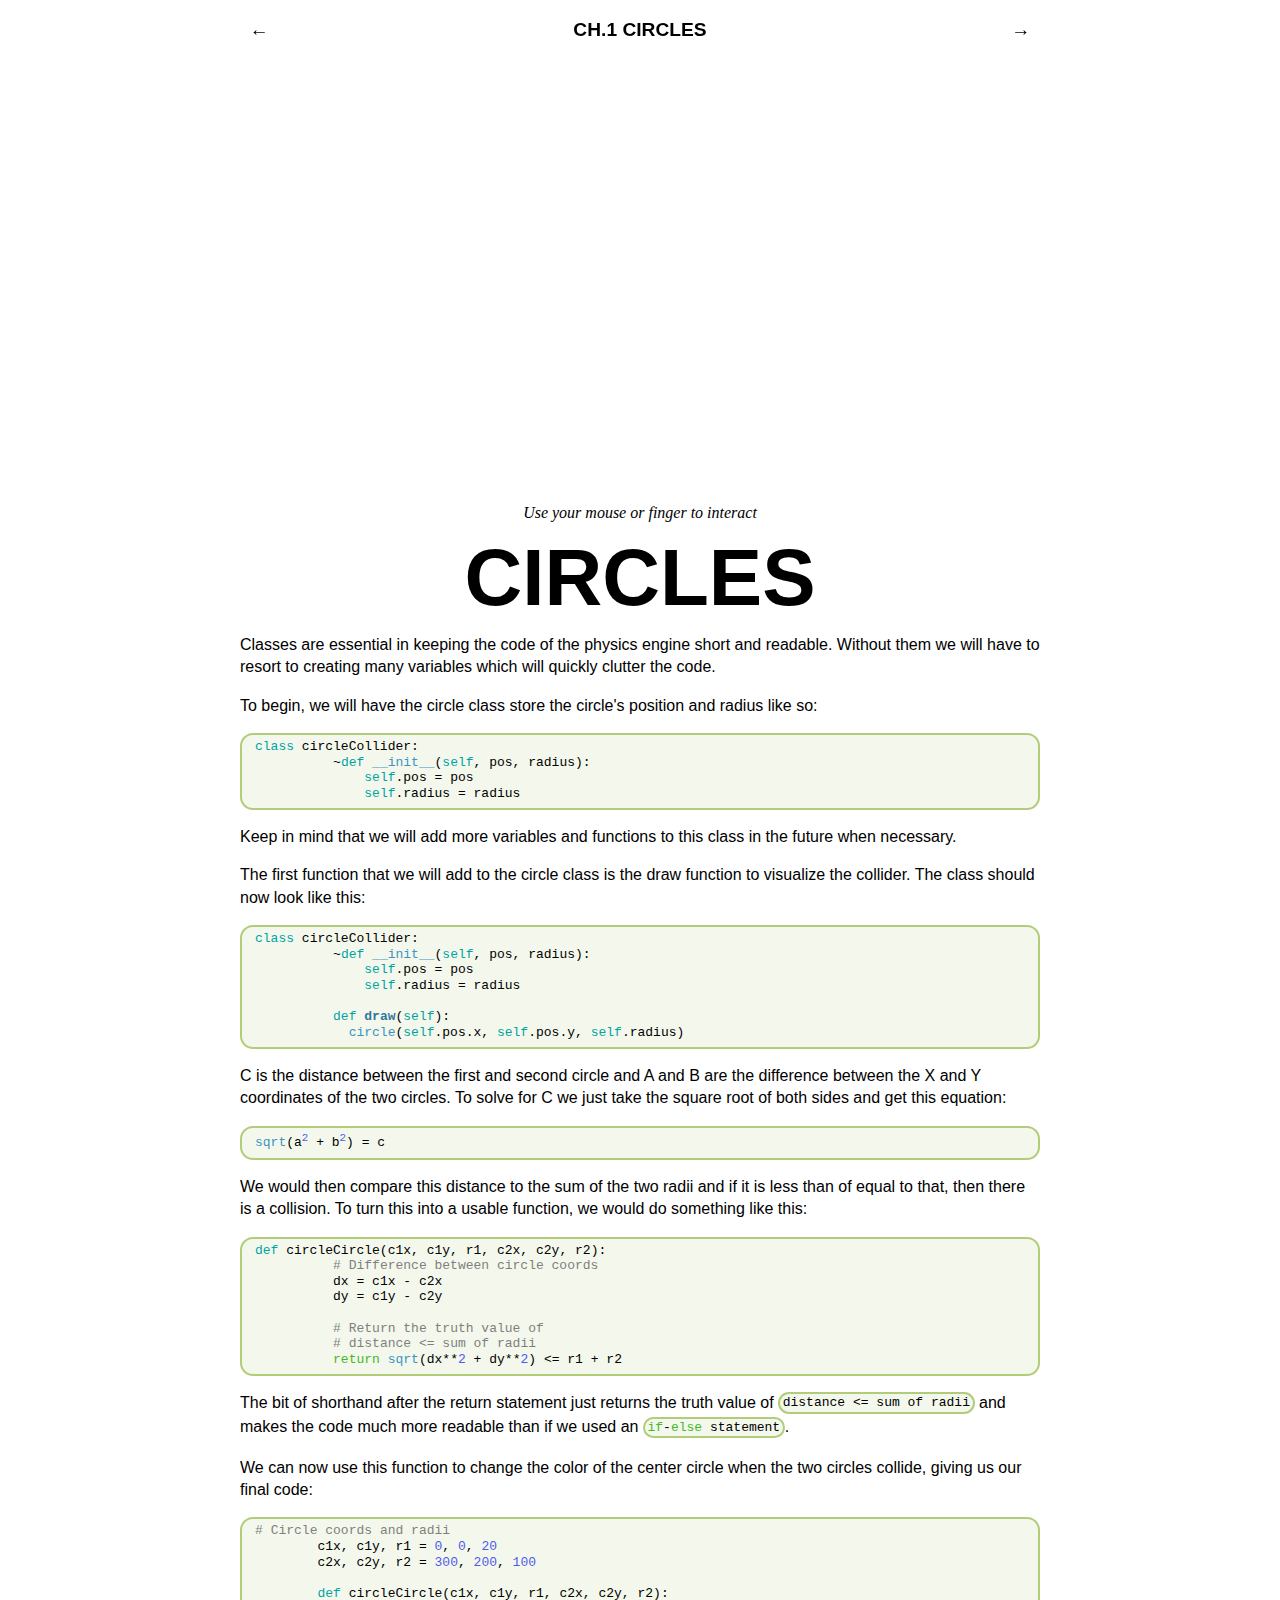
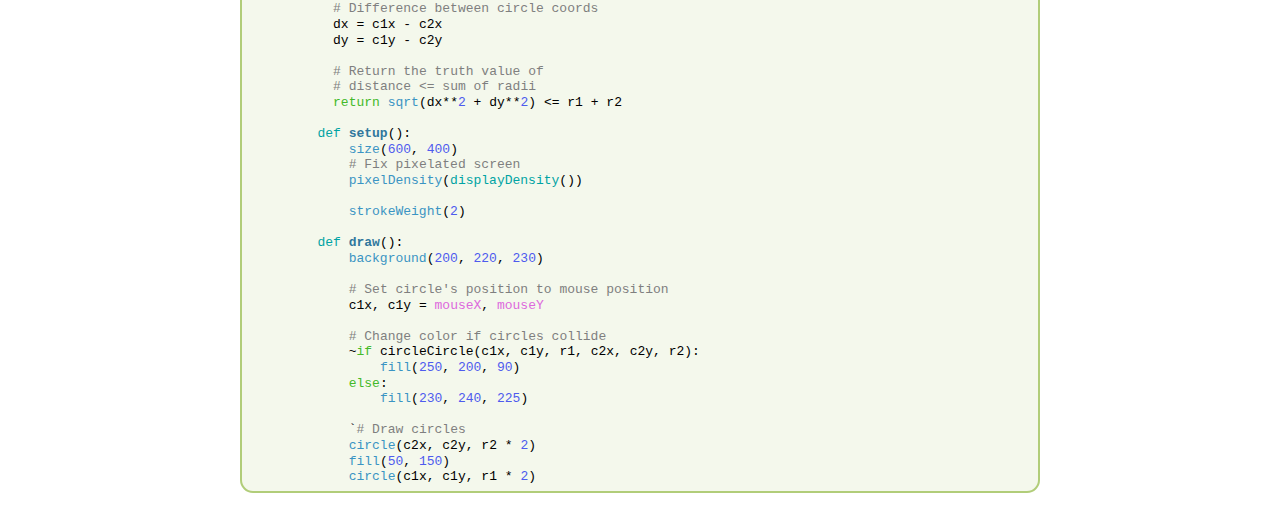
==== circle.html @ 363c9d3d "First Commit!" ====
<!DOCTYPE html>
<html>
  <head>
    <meta charset="utf-8">
    <meta
      name="viewport"
      content="width=device-width, initial-scale=1.0, zoom-factor=1.0, maximum-scale=1.0"/>
    <link href="main.css" rel="stylesheet" type="text/css" />
    <title>Physics Engine Tutorial</title>
  </head>
    <script src="p5.min.js"></script>
    <script src="resizeFunct.js"></script>
    <script src="drawFuncts.js"></script>
    <script src="circleObject.js"></script>
  <script src="circle.js"></script>
  <body onresize="windowResized()" onload="enable(0)">
    <div id = "contentContainer">
      <header>
        <span id="back"><a href="index.html">←</a></span>
        <span id="title"><a href="">CH.1 CIRCLES</a></span>
        <span id="next"><a href="circleClass.html">→</a></span>
      </header>
      <div id="sketch0" class="sketch" ontouchstart="enable(0)" onmousemove="enable(0)"></div>
      <figcaption>Use your mouse or finger to interact</figcaption>
      <h1>CIRCLES</h1>
      <p>Classes are essential in keeping the code of the physics engine short and readable. Without them we will have to resort to creating many variables which will quickly clutter the code.
      </p>
      <p>To begin, we will have the circle class store the circle's position and radius like so:</p>
      <pre><code>
        class circleCollider:
          ~def __init__(self, pos, radius):
              self.pos = pos
              self.radius = radius
      </code></pre>
      <p>Keep in mind that we will add more variables and functions to this class in the future when necessary.</p>
      <p>The first function that we will add to the circle class is the draw function to visualize the collider. The class should now look like this:</p>
      <pre><code>
        class circleCollider:
          ~def __init__(self, pos, radius):
              self.pos = pos
              self.radius = radius

          def draw(self):
            circle(self.pos.x, self.pos.y, self.radius)
      </code></pre>
      <p>C is the distance between the first and second circle and A and B are the difference
         between the X and Y coordinates of the two circles. To solve for C we just take the square root of both sides and get this equation:
      </p>
      <pre><code>
        sqrt(a^2 + b^2) = c
      </code></pre>
      <p>We would then compare this distance to the sum of the two radii and if it is less than of equal to that, then
        there is a collision. To turn this into a usable function, we would do something like this:</p>
      <pre><code>
        def circleCircle(c1x, c1y, r1, c2x, c2y, r2):
          # Difference between circle coords
          dx = c1x - c2x
          dy = c1y - c2y

          # Return the truth value of
          # distance <= sum of radii
          return sqrt(dx**2 + dy**2) <= r1 + r2
      </code></pre>
      <p>The bit of shorthand after the return statement just returns the truth value of <code>distance <= sum of radii</code> and makes the code much more readable than if we used an <code>if-else statement</code>.
      </p>
      <p>
        We can now use this function to change the color of the center circle when the two circles collide, giving us our final code:
      </p>
      <pre><code>
        # Circle coords and radii
        c1x, c1y, r1 = 0, 0, 20
        c2x, c2y, r2 = 300, 200, 100

        def circleCircle(c1x, c1y, r1, c2x, c2y, r2):
          # Difference between circle coords
          dx = c1x - c2x
          dy = c1y - c2y

          # Return the truth value of
          # distance <= sum of radii
          return sqrt(dx**2 + dy**2) <= r1 + r2

        def setup():
            size(600, 400)
            # Fix pixelated screen
            pixelDensity(displayDensity())
            
            strokeWeight(2)
            
        def draw():
            background(200, 220, 230)
            
            # Set circle's position to mouse position
            c1x, c1y = mouseX, mouseY
            
            # Change color if circles collide
            ~if circleCircle(c1x, c1y, r1, c2x, c2y, r2):
                fill(250, 200, 90)
            else:
                fill(230, 240, 225)
            
            `# Draw circles
            circle(c2x, c2y, r2 * 2)
            fill(50, 150)
            circle(c1x, c1y, r1 * 2)
      </code></pre>
    </div>
    <script src="main.js"></script>
  </body>
</html>
---- main.css ----
*, :after, :before {
    box-sizing: border-box;
}

body, html{
    width: 100%;
    padding: 0px;
    margin: 0px;
    overflow-x: hidden;
}

body{
    position: relative
}

a{
    color: inherit;
    text-decoration: none;
}

p a{
    font-weight: bold;
    text-decoration: underline!important;
}

a:hover{
    color: #FF9F1C;
}

#contentContainer{
    width: 800px;
    height: 100%;
    margin: 5em auto 2em;
    position: relative;
    box-sizing: border-box;
}

h1, h2 {
    text-align: center;
    margin: 0.2em 0em;
    line-height: 1em;
    text-transform: uppercase;
    font-family: Roboto, sans-serif !important;
}

h1{
    font-size: 5em;
}

h2 {
    font-size: 3em;
}

.sketch{
    position: relative;
    padding: 25%;
    margin-bottom: 1.5em;
    width: 100%;
}

p{
    color: black;
    font-size: 1em;
    margin: 1em 0em;
    line-height: 1.4em;
    font-family: Roboto, sans-serif !important;
}

.style1{
    color: #00A3A3;
}

.style2{
    color: #43B929;
}

.style3{
    color: #FF9F1C;
}

.style4{
    color: #3A94C3;
}

.style5{
    color: #2F779D;
    font-weight: bold;
}

.style6{
    color: #DD69DD;
}

.comment{
    color: #7F7F7F;
}

.int{
    color: #4e5bee;
}

.intUp{
    color: #4e5bee;
    vertical-align: super;
    font-size: smaller;
}

pre{
    border: 2px solid #B1CD79;
    display: block;
    background: none;
    position: relative;
    -webkit-overflow-scrolling: touch;
    tab-size: 4;
    font-size: 1em;
    line-height: 1.2em;
    color: black;
    margin-top: 0px;
    background-color: rgb(244, 248, 236);
    border-radius: 1em;
    overflow: hidden;
}
.codeHolder{
    height:auto;
    position: relative;
    width: 100%;
}
pre code{
    scrollbar-color: #B1CD79 rgb(0, 0, 0, 0);
    overflow-x: scroll;
    display: block;
    padding: 0.3em 1em 0.5em;
    white-space: pre;
    display: none;
}

pre code:not(:first-of-type){
    display: none;
}

pre code:first-of-type{
    display: block;
}
.codeHolder .buttonHolder button{
    color: black;
    word-break: break-all;
    margin: 0px;
    max-width: auto;
    margin-right: -2px;
    top:2px;
    z-index: 100;
    font-size: 0.8em;
    padding: 0.5em 0.3em;
    border: solid #B1CD79;
    border-width: 2px 2px 0px 2px;
    border-radius: 0.5em 0.5em 0em 0em;
}

button:not(:first-of-type){
    background-color: #B1CD79;
}

button:first-of-type{
    background-color: rgb(244, 248, 236);
}

button:hover{
    cursor: pointer;
}

.codeHolder .buttonHolder{
    display: flex;
    position: relative;
    left: 0.6em;
    top:2px;
    width: calc(100% - 1.5em);
}

pre code div {
    display: block;
    height: 0.5em;
}

header{
    background-color: rgba(255, 255, 255, 0.9);
    font-size: 1.2em;
    position: fixed;
    font-weight: bold;
    display: block;
    box-sizing: border-box;
    top: 0;
    height: 3.5em;
    padding: 1em 0.5em 0em;
    width: 800px;
    text-align: center;
    z-index: 100;
}

canvas {
    position: absolute;
    top: 0;
    left: 0;
}

figcaption {
    font-style: italic;
    text-align: center;
    font-size: 1em;
}

#title{
    text-align: center;
    width:80%;
    float: left;
    font-family: Roboto, sans-serif !important;
}

#back{
    float:left;
    width:10%;
    text-align: left;
}

#next{
    float:right;
    width:10%;
    text-align: right;
}

.explainContent{
    scrollbar-color: #B1CD79 rgb(0, 0, 0, 0);
    position: relative;
    width: 100%;
    height: 100%;
    padding: 0.5em 1em;
    top:0;
    left:0;
    border: 2px solid black;
    border-radius: 1em;
    position: relative;
    box-sizing: border-box;
    overflow: hidden;
}

pre code::-webkit-scrollbar, .explainContent::-webkit-scrollbar{
    width: 0.5em;
    height: 0.5em;
}

pre code::-webkit-scrollbar-thumb, .explainContent::-webkit-scrollbar-thumb{
    background-color: #B1CD79;
    border-radius: 0.5em;
}

pre code::-webkit-scrollbar-track, .explainContent::-webkit-scrollbar-track{
    background-color: rgb(0, 0, 0, 0);
}

p code{
    border-radius: 1em;
    border: 2px solid #B1CD79;
    background-color: rgb(244, 248, 236);
    width: auto;
    height: auto;
    color: black;
    position: relative;
    top:-0.1em;
    padding: 0.1em 0.2em;
    font-size: 1em;
}

.bigger{
    font-size: 1.5em;
    font-weight: bold;
}

@media only screen and (max-width: 850px) {
    #contentContainer{
        width: 100%;
        padding: 0em 1em;
        margin: 0px;
    }
    h1{
        font-size: 3em;
    }
    h2{
        font-size: 1.5em;
    }
    .bigger{
        font-size: 1em;
    }
    header{
        width: 100%;
        position: relative;
    }
}
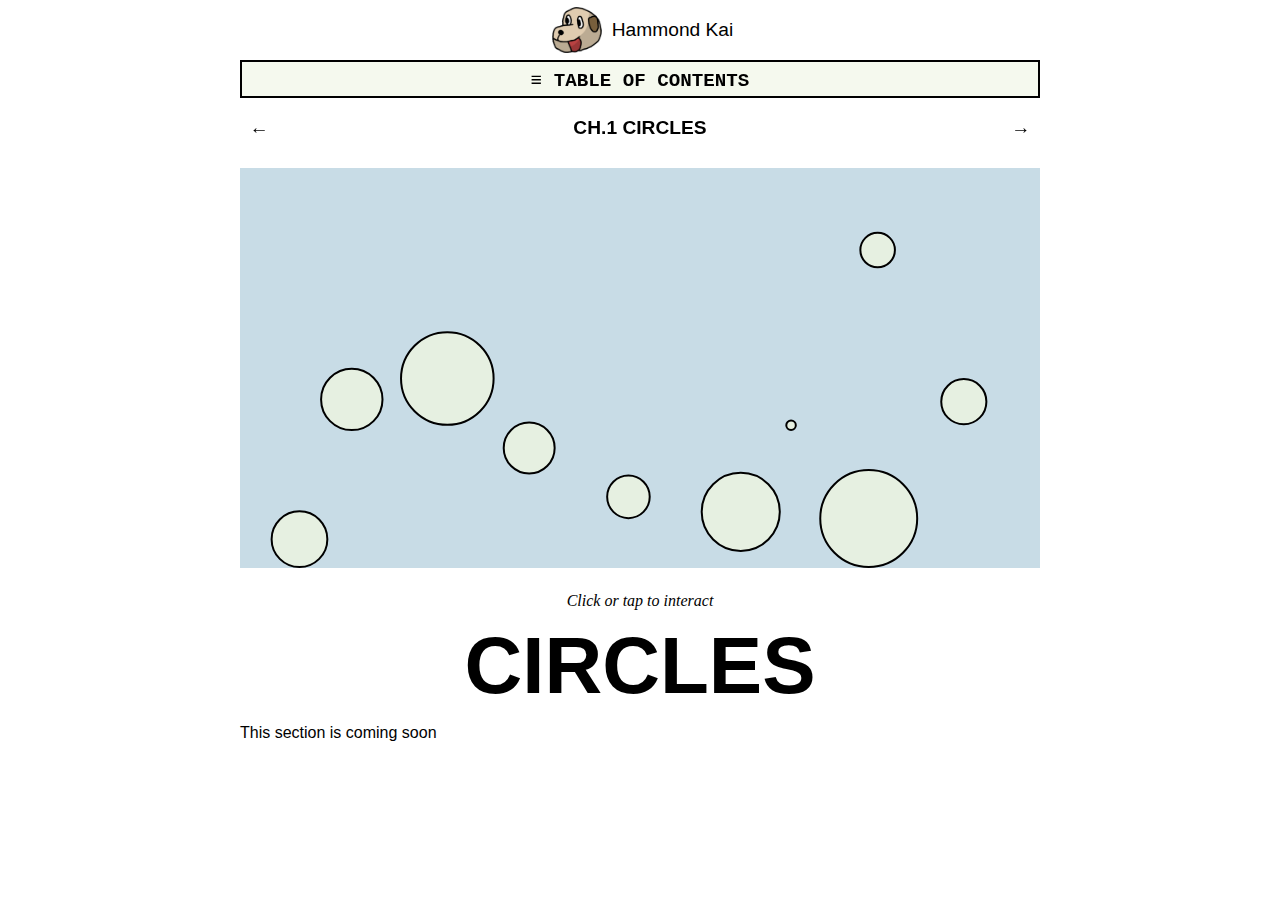
==== commit 65310f25: "Add files via upload" ====
--- a/circle.html
+++ b/circle.html
@@ -1,110 +1,59 @@
 <!DOCTYPE html>
 <html>
-  <head>
-    <meta charset="utf-8">
-    <meta
-      name="viewport"
-      content="width=device-width, initial-scale=1.0, zoom-factor=1.0, maximum-scale=1.0"/>
-    <link href="main.css" rel="stylesheet" type="text/css" />
-    <title>Physics Engine Tutorial</title>
-  </head>
+    <head>
+        <link rel="apple-touch-icon" sizes="180x180" href="favicon_package_v0.16/apple-touch-icon.png">
+        <link rel="icon" type="image/png" sizes="32x32" href="favicon_package_v0.16/favicon-32x32.png">
+        <link rel="icon" type="image/png" sizes="16x16" href="favicon_package_v0.16/favicon-16x16.png">
+        <link rel="manifest" href="favicon_package_v0.16/site.webmanifest">
+        <link rel="mask-icon" href="favicon_package_v0.16/safari-pinned-tab.svg" color="#5bbad5">
+        <link rel="shortcut icon" href="favicon_package_v0.16/favicon.ico">
+        <meta name="msapplication-TileColor" content="#da532c">
+        <meta name="msapplication-config" content="favicon_package_v0.16/browserconfig.xml">
+        <meta name="theme-color" content="#ffffff">
+        <meta charset="utf-8">
+        <meta
+        name="viewport"
+        content="width=device-width, initial-scale=1.0, zoom-factor=1.0, maximum-scale=1.0"/>
+        <link href="main.css" rel="stylesheet" type="text/css" />
+        <title>Physics Engine Tutorial</title>
+    </head>
     <script src="p5.min.js"></script>
     <script src="resizeFunct.js"></script>
     <script src="drawFuncts.js"></script>
     <script src="circleObject.js"></script>
-  <script src="circle.js"></script>
-  <body onresize="windowResized()" onload="enable(0)">
-    <div id = "contentContainer">
-      <header>
-        <span id="back"><a href="index.html">←</a></span>
-        <span id="title"><a href="">CH.1 CIRCLES</a></span>
-        <span id="next"><a href="circleClass.html">→</a></span>
-      </header>
-      <div id="sketch0" class="sketch" ontouchstart="enable(0)" onmousemove="enable(0)"></div>
-      <figcaption>Use your mouse or finger to interact</figcaption>
-      <h1>CIRCLES</h1>
-      <p>Classes are essential in keeping the code of the physics engine short and readable. Without them we will have to resort to creating many variables which will quickly clutter the code.
-      </p>
-      <p>To begin, we will have the circle class store the circle's position and radius like so:</p>
-      <pre><code>
-        class circleCollider:
-          ~def __init__(self, pos, radius):
-              self.pos = pos
-              self.radius = radius
-      </code></pre>
-      <p>Keep in mind that we will add more variables and functions to this class in the future when necessary.</p>
-      <p>The first function that we will add to the circle class is the draw function to visualize the collider. The class should now look like this:</p>
-      <pre><code>
-        class circleCollider:
-          ~def __init__(self, pos, radius):
-              self.pos = pos
-              self.radius = radius
+    <script src="circleImpulse4.js"></script>
+    <body onresize="windowResized()" onload="enable(0)">
+        <div id = "contentContainer">
+            <div id="iconHold">
+                <a href="index.html"><button>
+                <image id="icon" src="icon.png"></image>
+                <div>Hammond Kai</div>
+                </button></a>
+            </div>
+            <button id="tableButton">≡ TABLE OF CONTENTS</button>
+            <div id="tableContents">
+                <a href="intro.html"><button>Intro</button></a>
+                <a href="circle.html"><button>Circles</button></a>
+                <span>
+                    <a href="circleClass.html"><button>Class</button></a>
+                    <a href="circleDetection.html"><button>Detection</button></a>
+                    <a href="circleImpulse.html"><button>Response Pt.1</button></a>
+                    <a href="circleImpulse2.html"><button>Response Pt.2</button></a>
+                    <a href="circleImpulse3.html"><button>Response Pt.3</button></a>
+                    <a href="circleImpulse4.html"><button>Response Pt.4</button></a>
+                </span>
+            </div>
+            <header>
+                <span id="back"><a href="intro.html">←</a></span>
+                <span id="title"><a href="">CH.1 CIRCLES</a></span>
+                <span id="next"><a href="circleClass.html">→</a></span>
+            </header>
 
-          def draw(self):
-            circle(self.pos.x, self.pos.y, self.radius)
-      </code></pre>
-      <p>C is the distance between the first and second circle and A and B are the difference
-         between the X and Y coordinates of the two circles. To solve for C we just take the square root of both sides and get this equation:
-      </p>
-      <pre><code>
-        sqrt(a^2 + b^2) = c
-      </code></pre>
-      <p>We would then compare this distance to the sum of the two radii and if it is less than of equal to that, then
-        there is a collision. To turn this into a usable function, we would do something like this:</p>
-      <pre><code>
-        def circleCircle(c1x, c1y, r1, c2x, c2y, r2):
-          # Difference between circle coords
-          dx = c1x - c2x
-          dy = c1y - c2y
-
-          # Return the truth value of
-          # distance <= sum of radii
-          return sqrt(dx**2 + dy**2) <= r1 + r2
-      </code></pre>
-      <p>The bit of shorthand after the return statement just returns the truth value of <code>distance <= sum of radii</code> and makes the code much more readable than if we used an <code>if-else statement</code>.
-      </p>
-      <p>
-        We can now use this function to change the color of the center circle when the two circles collide, giving us our final code:
-      </p>
-      <pre><code>
-        # Circle coords and radii
-        c1x, c1y, r1 = 0, 0, 20
-        c2x, c2y, r2 = 300, 200, 100
-
-        def circleCircle(c1x, c1y, r1, c2x, c2y, r2):
-          # Difference between circle coords
-          dx = c1x - c2x
-          dy = c1y - c2y
-
-          # Return the truth value of
-          # distance <= sum of radii
-          return sqrt(dx**2 + dy**2) <= r1 + r2
-
-        def setup():
-            size(600, 400)
-            # Fix pixelated screen
-            pixelDensity(displayDensity())
-            
-            strokeWeight(2)
-            
-        def draw():
-            background(200, 220, 230)
-            
-            # Set circle's position to mouse position
-            c1x, c1y = mouseX, mouseY
-            
-            # Change color if circles collide
-            ~if circleCircle(c1x, c1y, r1, c2x, c2y, r2):
-                fill(250, 200, 90)
-            else:
-                fill(230, 240, 225)
-            
-            `# Draw circles
-            circle(c2x, c2y, r2 * 2)
-            fill(50, 150)
-            circle(c1x, c1y, r1 * 2)
-      </code></pre>
-    </div>
+            <div id="sketch0" class="sketch" ontouchstart="enable(0)" onmousemove="enable(0)"></div>
+    
+            <figcaption>Click or tap to interact</figcaption>
+            <h1>CIRCLES</h1>
+            <p>This section is coming soon</p>
+    </body>
     <script src="main.js"></script>
-  </body>
 </html>--- a/main.css
+++ b/main.css
@@ -30,7 +30,7 @@
 #contentContainer{
     width: 800px;
     height: 100%;
-    margin: 5em auto 2em;
+    margin: 4em auto 2em;
     position: relative;
     box-sizing: border-box;
 }
@@ -188,12 +188,12 @@
     font-weight: bold;
     display: block;
     box-sizing: border-box;
-    top: 0;
+    top: 0em;
     height: 3.5em;
     padding: 1em 0.5em 0em;
     width: 800px;
     text-align: center;
-    z-index: 100;
+    z-index: 149;
 }
 
 canvas {
@@ -210,20 +210,20 @@
 
 #title{
     text-align: center;
-    width:80%;
+    width:70%;
     float: left;
     font-family: Roboto, sans-serif !important;
 }
 
 #back{
     float:left;
-    width:10%;
+    width:15%;
     text-align: left;
 }
 
 #next{
     float:right;
-    width:10%;
+    width:15%;
     text-align: right;
 }
 
@@ -274,11 +274,181 @@
     font-weight: bold;
 }
 
+#tableButton{
+    color:black;
+    border: 2px solid black;
+    font-size: 1.5em;
+    font-weight: bold;
+    float: left;
+    width: calc((100% - 800px) / 2);
+    padding-top: 0em;
+    padding-left: 0.5em;
+    height: 2.8em;
+    text-align: left;
+    top:2.8em;
+    left:0;
+    background-color:rgb(244, 248, 236);
+    position: fixed;
+    font-family: 'Courier New', Courier, monospace;
+}
+#tableContents{
+    font-size: 0px;
+    position: fixed;
+    left: 0;
+    display: none;
+    float:left;
+    z-index: 100;
+    top:134.5px;
+    width: calc((100% - 800px) / 2);
+    overflow-y: overlay;
+    max-height: calc(100% - 150px);
+}
+#tableContents button{
+    color:black;
+    border: 2px solid black;
+    font-size: 20px;
+    background-color: rgb(47, 119, 157);
+    width: 100%;
+    height: 2em;
+    margin-top: -2px;
+}
+#tableContents span button{
+    width: 90%;
+    float: right;
+}
+#contentSub{
+    font-size: 1em;
+}
+button:hover{
+    color: #FF9F1C!important;
+}
+.tableInside{
+    position: static;
+    width: 100%;
+}
+#icon{
+    height: 60px;
+    padding: 0.1em 10px 0.1em 5px;
+    float: left;
+}
+#iconHold{
+    background-color: white;
+    font-size: 2em;
+    width: calc((100% - 800px) / 2);
+    height: 2.1em;
+    position: fixed;
+    top: 0;
+    left: 0;
+    display: flex;
+    align-items: center;
+    justify-content: center;
+    z-index: 200;
+}
+#tableContents span a:nth-of-type(even) button{
+    background-color:rgb(230, 241, 251);
+}
+#tableContents span a:nth-of-type(odd) button{
+    background-color:rgb(122, 167, 215);
+}
+#tableContents > a:nth-of-type(even) button{
+    background-color:rgb(244, 248, 236);
+}
+#tableContents > a:nth-of-type(odd) button{
+    background-color:rgb(177, 198, 171);
+}
+#iconHold div{
+    float: left;
+}
+#iconHold a{
+    height: 100%;
+    width: 8em;
+}
+#iconHold button{
+    padding: 0px;
+    width: 100%;
+    justify-content: center;
+    background-color: white;
+    height: 100%;
+    border: none;
+    display: flex;
+    align-items: center;
+    font-size: 0.8em;
+    color: black !important;
+}
+#iconHold button:hover{
+    cursor:pointer;
+}
+#tableContents::-webkit-scrollbar{
+    width: 16px;
+}
+
+#tableContents::-webkit-scrollbar-thumb{
+    border-radius: 40px;
+    box-shadow: inset 0 0 10px 10px rgba(100, 100, 100, 0.75);
+    border: solid 5px transparent;
+}
+#tableContents::-webkit-scrollbar-track{
+    border-radius: 0px 0px 10px 0px;
+}
+@media only screen and (max-width: 1500px) {
+    #tableButton{
+        left:auto;
+        background-color:rgb(244, 248, 236, 0.9);
+        font-size: 1.2em;
+        position: fixed;
+        font-weight: bold;
+        display: block;
+        box-sizing: border-box;
+        top: 3.12em;
+        height: 2em;
+        padding: 0.25em 0em 0em;
+        width: 800px;
+        text-align: center;
+        z-index: 150;
+    }
+    #iconHold{
+        left:auto;
+        font-size: 1.5em;
+        width: 800px;
+        height: 2.5em;
+        display: flex;
+        position: fixed;
+        justify-content: center;
+        align-items: center;
+    }
+    #iconHold a{
+        width: 8.7em;
+    }
+    #icon{
+        height: 50px;
+    }
+    #tableContents{
+        width: 800px;
+        left: auto;
+        top: 98.5px;
+        z-index: 150;
+        position: fixed;
+    }
+    #tableContents button{
+        background-color: rgb(47, 119, 157);
+    }
+    header{
+        top: 5.12em;
+    }
+    #contentContainer{
+        margin: 10.5em auto 2em;
+    }
+}
+
 @media only screen and (max-width: 850px) {
     #contentContainer{
         width: 100%;
-        padding: 0em 1em;
+        padding: 6.25em 1em;
         margin: 0px;
+    }
+    #tableContents{
+        left: 0;
+        width: 100%;
     }
     h1{
         font-size: 3em;
@@ -291,6 +461,16 @@
     }
     header{
         width: 100%;
-        position: relative;
+        position: static;
+    }
+    #tableButton{
+        width: 100%;
+        left: 0em;
+        position: fixed;
+    }
+    #iconHold{
+        width: 100%;
+        left: 0em;
+        position: fixed;
     }
 }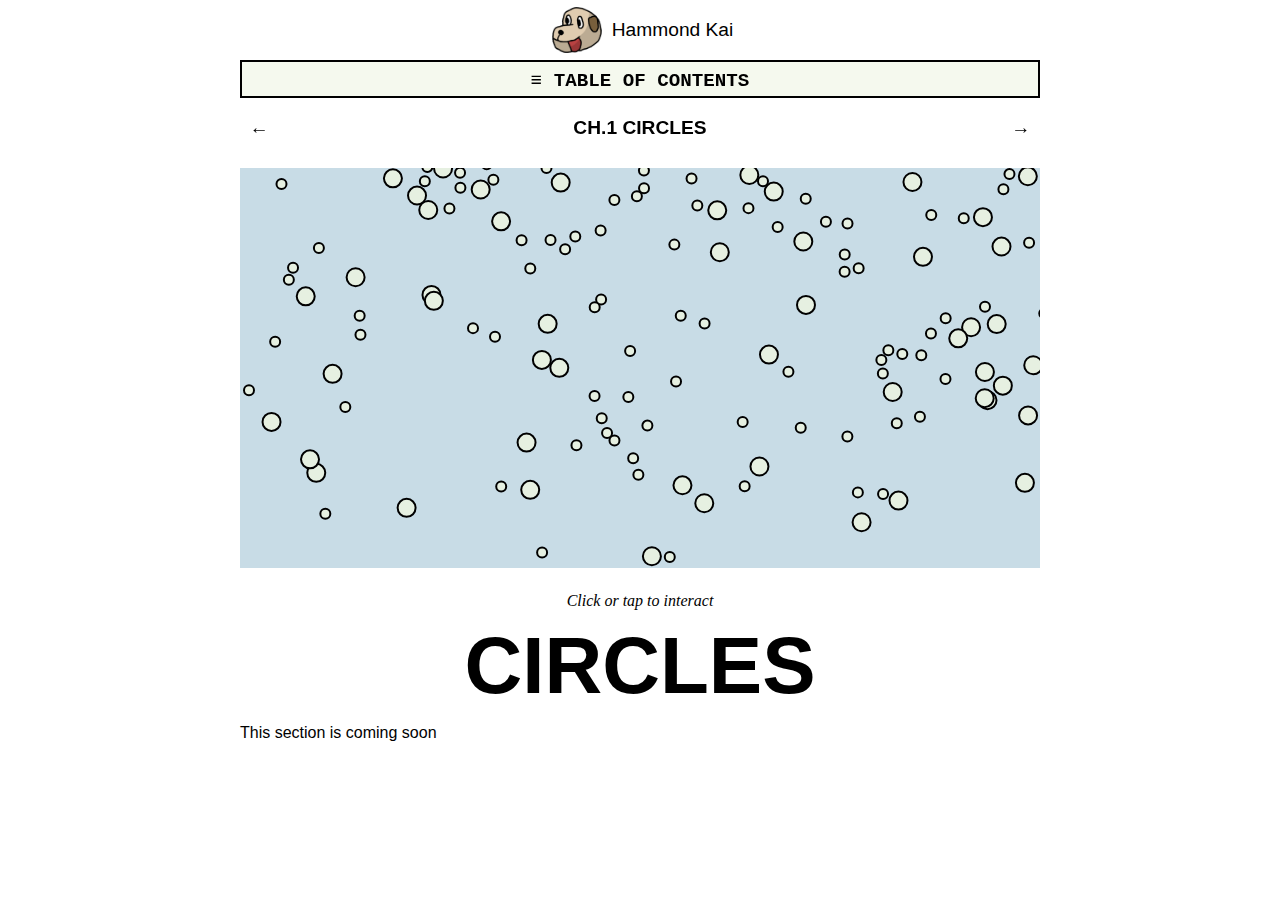
==== commit b9e50ae6: "Add files via upload" ====
--- a/circle.html
+++ b/circle.html
@@ -21,7 +21,7 @@
     <script src="resizeFunct.js"></script>
     <script src="drawFuncts.js"></script>
     <script src="circleObject.js"></script>
-    <script src="circleImpulse4.js"></script>
+    <script src="circle.js"></script>
     <body onresize="windowResized()" onload="enable(0)">
         <div id = "contentContainer">
             <div id="iconHold">
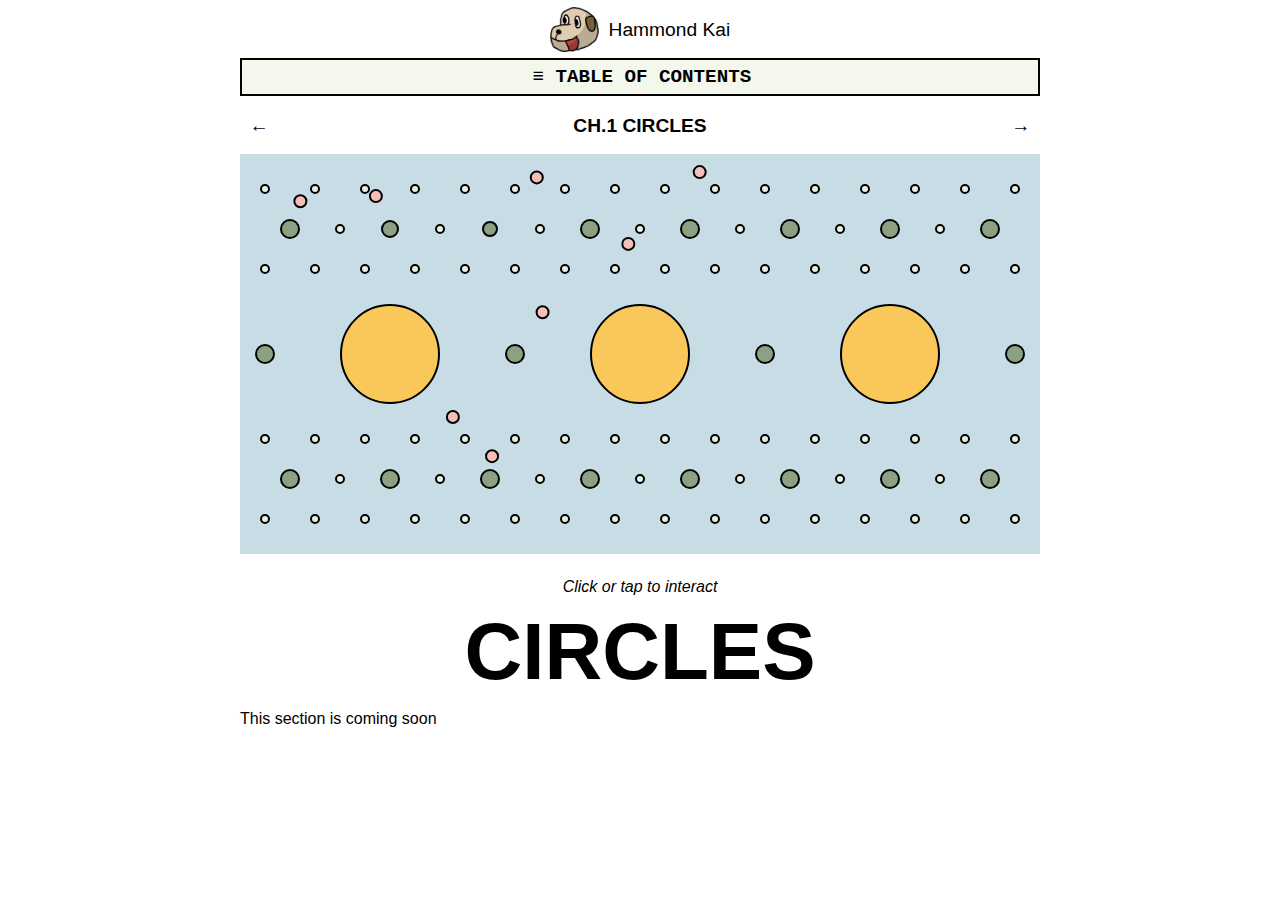
==== commit 90398801: "Add files via upload" ====
--- a/circle.html
+++ b/circle.html
@@ -15,6 +15,7 @@
         name="viewport"
         content="width=device-width, initial-scale=1.0, zoom-factor=1.0, maximum-scale=1.0"/>
         <link href="main.css" rel="stylesheet" type="text/css" />
+        <link href="codeStyle.css" rel="stylesheet" type="text/css" />
         <title>Physics Engine Tutorial</title>
     </head>
     <script src="p5.min.js"></script>
@@ -23,31 +24,34 @@
     <script src="circleObject.js"></script>
     <script src="circle.js"></script>
     <body onresize="windowResized()" onload="enable(0)">
-        <div id = "contentContainer">
-            <div id="iconHold">
-                <a href="index.html"><button>
-                <image id="icon" src="icon.png"></image>
-                <div>Hammond Kai</div>
-                </button></a>
-            </div>
-            <button id="tableButton">≡ TABLE OF CONTENTS</button>
-            <div id="tableContents">
-                <a href="intro.html"><button>Intro</button></a>
-                <a href="circle.html"><button>Circles</button></a>
-                <span>
-                    <a href="circleClass.html"><button>Class</button></a>
-                    <a href="circleDetection.html"><button>Detection</button></a>
-                    <a href="circleImpulse.html"><button>Response Pt.1</button></a>
-                    <a href="circleImpulse2.html"><button>Response Pt.2</button></a>
-                    <a href="circleImpulse3.html"><button>Response Pt.3</button></a>
-                    <a href="circleImpulse4.html"><button>Response Pt.4</button></a>
-                </span>
-            </div>
-            <header>
-                <span id="back"><a href="intro.html">←</a></span>
-                <span id="title"><a href="">CH.1 CIRCLES</a></span>
-                <span id="next"><a href="circleClass.html">→</a></span>
-            </header>
+        <header>
+                <div id="iconHold">
+                        <a href="index.html">
+                                <image id="icon" src="icon.png"></image>
+                                <div>Hammond Kai</div>
+                        </a>
+                </div>
+                <button id="tableButton">≡ TABLE OF CONTENTS</button>
+                <div id="tableContents">
+                        <span class="parents">
+                                <a href="intro.html">Intro</a>
+                                <a href="circle.html">Circles</a>
+                        </span>
+                        <span class="children">
+                                <a href="circleClass.html">Class</a>
+                                <a href="circleDetection.html">Detection</a>
+                                <a href="circleImpulse.html">Response Pt.1</a>
+                                <a href="circleImpulse2.html">Response Pt.2</a>
+                                <a href="circleImpulse3.html">Response Pt.3</a>
+                                <a href="circleImpulse4.html">Response Pt.4</a>
+                        </span>
+                </div>
+        </header>
+        <div id="navigation">
+                <a id="back" href="intro.html"><div>←</div></a></span>
+                <a id="title" href="circle.html"><div>CH.1 CIRCLES</div></a>
+                <a id="next" href="circleClass.html"><div>→</div></a>
+        </div>
 
             <div id="sketch0" class="sketch" ontouchstart="enable(0)" onmousemove="enable(0)"></div>
     
--- a/main.css
+++ b/main.css
@@ -1,476 +1,362 @@
 *, :after, :before {
-    box-sizing: border-box;
-}
-
-body, html{
-    width: 100%;
-    padding: 0px;
-    margin: 0px;
-    overflow-x: hidden;
+        box-sizing: border-box;
+}
+
+html{
+        width: 100%;
+        height: 100%;
+        padding: 0px;
+        margin: 0px;
 }
 
 body{
-    position: relative
+        width: 800px;
+        padding: 0px;
+        margin: auto;
+        padding-bottom: 1em;
+        position: relative;
+        font-family: Roboto, sans-serif;
+}
+
+header{
+        position: fixed;
+        left: 0;
+        width: calc(50% - 400px);
+        top: 0;
+        z-index: 1;
+}
+
+header > *{
+        width: 100%;
+        font-size: 1.2em;
+}
+
+#iconHold{
+        background-color: white;
+        height: 3em;
+        display: flex;
+        justify-content: center;
+}
+
+#iconHold a{
+        height: 3.1em;
+        color: black !important;
+
+        display: flex;
+        align-items: center;
+        justify-content: center;
+}
+
+#iconHold a #icon{
+        height: 45px;
+        padding-right: 10px;
+        float: left;
+}
+
+#tableButton{
+        border: 2px solid black;
+
+        color:black;
+        font-weight: bold;
+        
+        height: 2em;
+        padding-left: 0.5em;
+
+        background-color:rgb(244, 248, 236);
+        font-family: 'Courier New', Courier, monospace;
+}
+
+#tableContents{
+        display: none;
+        overflow-y: overlay;
+        max-height: calc(100vh - 150px);
+        min-height: 2em;
+}
+
+#tableContents a{
+        font-size: 1em;
+        color:black;
+        float: right;
+        border: 2px solid black;
+        width: 100%;
+        background-color: rgb(47, 119, 157);
+        height: 2em;
+        margin-top: -2px;
+        display: flex;
+        align-items: center;
+        justify-content: center;
+}
+
+#tableContents .children a{
+        width: 90%;
+}
+
+#tableContents .children a:nth-of-type(even){
+        background-color:rgb(230, 241, 251);
+}
+
+#tableContents .children a:nth-of-type(odd){
+        background-color:rgb(122, 167, 215);
+}
+
+#tableContents .parents a:nth-of-type(even){
+        background-color:rgb(244, 248, 236);
+}
+
+#tableContents .parents a:nth-of-type(odd){
+        background-color:rgb(177, 198, 171);
+}
+
+#navigation{
+        top: 4em;
+        height: 3em;
+        font-size: 1.2em;
+        padding: 1em 0.5em 0em;
+        font-weight: bold;
+        width:100%;
+}
+
+#title{
+        float: left;
+        width: 70%;
+        text-align: center;
+}
+
+#back{
+        float:left;
+        width: 15%;
+        text-align: left;
+        font-family: 'Lora', serif !important;
+}
+
+#next{
+        float:right;
+        width: 15%;
+        text-align: right;
+        font-family: 'Lora', serif !important;
+}
+
+pre{
+        border: 2px solid #B1CD79;
+        -webkit-overflow-scrolling: touch;
+        font-size: 1em;
+        line-height: 1.2em;
+        color: black;
+        margin-top: 0px;
+        border-radius: 1em;
+        overflow: hidden;
+}
+
+code{
+        background-color: rgb(244, 248, 236);      
+}
+
+pre code{
+        scrollbar-color: #B1CD79 rgb(0, 0, 0, 0);
+        overflow-x: scroll;
+        display: block;
+        padding: 0.3em 1em 0.5em;
+        white-space: pre;        
+}
+
+pre code:not(:first-of-type){
+        display: none;
+}
+
+pre code:first-of-type{
+        display: block;
+}
+
+.codeHolder .buttonHolder button{
+        color: black;
+        word-break: break-all;
+        margin: 0px;
+        margin-right: -2px;
+        font-size: 0.8em;
+        padding: 0.5em 0.3em;
+        border: 2px #B1CD79;
+        border-style: solid solid none solid;
+        border-radius: 0.5em 0.5em 0em 0em;
+}
+
+.codeHolder .buttonHolder{
+        position: relative;
+        display: flex;
+        margin-bottom: -2px;
+        left: 0.7em;
+        width: calc(100% - 1.4em);
+}
+        
+button:not(:first-of-type){
+        background-color: #B1CD79;
+}
+        
+button:first-of-type{
+        background-color: rgb(244, 248, 236);
+}
+
+.explainContent{
+        position: relative;
+        width: 100%;
+        height: 100%;
+        padding: 0.5em 1em;
+        top:0;
+        left:0;
+        border: 2px solid black;
+        border-radius: 1em;
+        position: relative;
+        box-sizing: border-box;
+        overflow: hidden;
+}
+
+pre code::-webkit-scrollbar, .explainContent::-webkit-scrollbar{
+        height: 0.5em;
+}
+
+pre code::-webkit-scrollbar-thumb, .explainContent::-webkit-scrollbar-thumb{
+        background-color: #B1CD79;
+        border-radius: 0.5em;
+}
+
+pre code::-webkit-scrollbar-track, .explainContent::-webkit-scrollbar-track{
+        background-color: rgb(0, 0, 0, 0);
+}
+
+p code{
+        border-radius: 1em;
+        border: 2px solid #B1CD79;
+        color: black;
+        padding: 0.1em 0.2em;
+}
+
+.bigger{
+        font-size: 1.5em;
+        font-weight: bold;
+}
+
+#contentSub{
+        font-size: 1em;
+}
+
+button:hover{
+        color: #FF9F1C!important;
+}
+
+.tableInside{
+        position: static;
+        width: 100%;
+}
+
+#iconHold div{
+        float: left;
+}
+
+#tableContents::-webkit-scrollbar{
+        width: 16px;
+}
+
+#tableContents::-webkit-scrollbar-thumb{
+        border-radius: 40px;
+        box-shadow: inset 0 0 10px 10px rgba(100, 100, 100, 0.75);
+        border: solid 5px transparent;
+}
+#tableContents::-webkit-scrollbar-track{
+        border-radius: 0px 0px 10px 0px;
 }
 
 a{
-    color: inherit;
-    text-decoration: none;
+        color: inherit;
+        text-decoration: none;
 }
 
 p a{
-    font-weight: bold;
-    text-decoration: underline!important;
+        font-weight: bold;
+        text-decoration: underline!important;
 }
 
 a:hover{
-    color: #FF9F1C;
-}
-
-#contentContainer{
-    width: 800px;
-    height: 100%;
-    margin: 4em auto 2em;
-    position: relative;
-    box-sizing: border-box;
+        color: #FF9F1C;
 }
 
 h1, h2 {
-    text-align: center;
-    margin: 0.2em 0em;
-    line-height: 1em;
-    text-transform: uppercase;
-    font-family: Roboto, sans-serif !important;
+        text-align: center;
+        margin: 0.2em 0em;
+        line-height: 1em;
+        text-transform: uppercase;
+        font-family: Roboto, sans-serif !important;
 }
 
 h1{
-    font-size: 5em;
+        font-size: 5em;
 }
 
 h2 {
-    font-size: 3em;
+        font-size: 3em;
 }
 
 .sketch{
-    position: relative;
-    padding: 25%;
-    margin-bottom: 1.5em;
-    width: 100%;
+        position: relative;
+        padding: 25%;
+        margin-bottom: 1.5em;
+        width: 100%;
 }
 
 p{
-    color: black;
-    font-size: 1em;
-    margin: 1em 0em;
-    line-height: 1.4em;
-    font-family: Roboto, sans-serif !important;
-}
-
-.style1{
-    color: #00A3A3;
-}
-
-.style2{
-    color: #43B929;
-}
-
-.style3{
-    color: #FF9F1C;
-}
-
-.style4{
-    color: #3A94C3;
-}
-
-.style5{
-    color: #2F779D;
-    font-weight: bold;
-}
-
-.style6{
-    color: #DD69DD;
-}
-
-.comment{
-    color: #7F7F7F;
-}
-
-.int{
-    color: #4e5bee;
-}
-
-.intUp{
-    color: #4e5bee;
-    vertical-align: super;
-    font-size: smaller;
-}
-
-pre{
-    border: 2px solid #B1CD79;
-    display: block;
-    background: none;
-    position: relative;
-    -webkit-overflow-scrolling: touch;
-    tab-size: 4;
-    font-size: 1em;
-    line-height: 1.2em;
-    color: black;
-    margin-top: 0px;
-    background-color: rgb(244, 248, 236);
-    border-radius: 1em;
-    overflow: hidden;
-}
-.codeHolder{
-    height:auto;
-    position: relative;
-    width: 100%;
-}
-pre code{
-    scrollbar-color: #B1CD79 rgb(0, 0, 0, 0);
-    overflow-x: scroll;
-    display: block;
-    padding: 0.3em 1em 0.5em;
-    white-space: pre;
-    display: none;
-}
-
-pre code:not(:first-of-type){
-    display: none;
-}
-
-pre code:first-of-type{
-    display: block;
-}
-.codeHolder .buttonHolder button{
-    color: black;
-    word-break: break-all;
-    margin: 0px;
-    max-width: auto;
-    margin-right: -2px;
-    top:2px;
-    z-index: 100;
-    font-size: 0.8em;
-    padding: 0.5em 0.3em;
-    border: solid #B1CD79;
-    border-width: 2px 2px 0px 2px;
-    border-radius: 0.5em 0.5em 0em 0em;
-}
-
-button:not(:first-of-type){
-    background-color: #B1CD79;
-}
-
-button:first-of-type{
-    background-color: rgb(244, 248, 236);
+        color: black;
+        margin: 1em 0em;
+        line-height: 1.4em;
 }
 
 button:hover{
-    cursor: pointer;
-}
-
-.codeHolder .buttonHolder{
-    display: flex;
-    position: relative;
-    left: 0.6em;
-    top:2px;
-    width: calc(100% - 1.5em);
+        cursor: pointer;
 }
 
 pre code div {
-    display: block;
-    height: 0.5em;
-}
-
-header{
-    background-color: rgba(255, 255, 255, 0.9);
-    font-size: 1.2em;
-    position: fixed;
-    font-weight: bold;
-    display: block;
-    box-sizing: border-box;
-    top: 0em;
-    height: 3.5em;
-    padding: 1em 0.5em 0em;
-    width: 800px;
-    text-align: center;
-    z-index: 149;
+        display: block;
+        height: 0.5em;
 }
 
 canvas {
-    position: absolute;
-    top: 0;
-    left: 0;
+        position: absolute;
+        top: 0;
+        left: 0;
 }
 
 figcaption {
-    font-style: italic;
-    text-align: center;
-    font-size: 1em;
-}
-
-#title{
-    text-align: center;
-    width:70%;
-    float: left;
-    font-family: Roboto, sans-serif !important;
-}
-
-#back{
-    float:left;
-    width:15%;
-    text-align: left;
-}
-
-#next{
-    float:right;
-    width:15%;
-    text-align: right;
-}
-
-.explainContent{
-    scrollbar-color: #B1CD79 rgb(0, 0, 0, 0);
-    position: relative;
-    width: 100%;
-    height: 100%;
-    padding: 0.5em 1em;
-    top:0;
-    left:0;
-    border: 2px solid black;
-    border-radius: 1em;
-    position: relative;
-    box-sizing: border-box;
-    overflow: hidden;
-}
-
-pre code::-webkit-scrollbar, .explainContent::-webkit-scrollbar{
-    width: 0.5em;
-    height: 0.5em;
-}
-
-pre code::-webkit-scrollbar-thumb, .explainContent::-webkit-scrollbar-thumb{
-    background-color: #B1CD79;
-    border-radius: 0.5em;
-}
-
-pre code::-webkit-scrollbar-track, .explainContent::-webkit-scrollbar-track{
-    background-color: rgb(0, 0, 0, 0);
-}
-
-p code{
-    border-radius: 1em;
-    border: 2px solid #B1CD79;
-    background-color: rgb(244, 248, 236);
-    width: auto;
-    height: auto;
-    color: black;
-    position: relative;
-    top:-0.1em;
-    padding: 0.1em 0.2em;
-    font-size: 1em;
-}
-
-.bigger{
-    font-size: 1.5em;
-    font-weight: bold;
-}
-
-#tableButton{
-    color:black;
-    border: 2px solid black;
-    font-size: 1.5em;
-    font-weight: bold;
-    float: left;
-    width: calc((100% - 800px) / 2);
-    padding-top: 0em;
-    padding-left: 0.5em;
-    height: 2.8em;
-    text-align: left;
-    top:2.8em;
-    left:0;
-    background-color:rgb(244, 248, 236);
-    position: fixed;
-    font-family: 'Courier New', Courier, monospace;
-}
-#tableContents{
-    font-size: 0px;
-    position: fixed;
-    left: 0;
-    display: none;
-    float:left;
-    z-index: 100;
-    top:134.5px;
-    width: calc((100% - 800px) / 2);
-    overflow-y: overlay;
-    max-height: calc(100% - 150px);
-}
-#tableContents button{
-    color:black;
-    border: 2px solid black;
-    font-size: 20px;
-    background-color: rgb(47, 119, 157);
-    width: 100%;
-    height: 2em;
-    margin-top: -2px;
-}
-#tableContents span button{
-    width: 90%;
-    float: right;
-}
-#contentSub{
-    font-size: 1em;
-}
-button:hover{
-    color: #FF9F1C!important;
-}
-.tableInside{
-    position: static;
-    width: 100%;
-}
-#icon{
-    height: 60px;
-    padding: 0.1em 10px 0.1em 5px;
-    float: left;
-}
-#iconHold{
-    background-color: white;
-    font-size: 2em;
-    width: calc((100% - 800px) / 2);
-    height: 2.1em;
-    position: fixed;
-    top: 0;
-    left: 0;
-    display: flex;
-    align-items: center;
-    justify-content: center;
-    z-index: 200;
-}
-#tableContents span a:nth-of-type(even) button{
-    background-color:rgb(230, 241, 251);
-}
-#tableContents span a:nth-of-type(odd) button{
-    background-color:rgb(122, 167, 215);
-}
-#tableContents > a:nth-of-type(even) button{
-    background-color:rgb(244, 248, 236);
-}
-#tableContents > a:nth-of-type(odd) button{
-    background-color:rgb(177, 198, 171);
-}
-#iconHold div{
-    float: left;
-}
-#iconHold a{
-    height: 100%;
-    width: 8em;
-}
-#iconHold button{
-    padding: 0px;
-    width: 100%;
-    justify-content: center;
-    background-color: white;
-    height: 100%;
-    border: none;
-    display: flex;
-    align-items: center;
-    font-size: 0.8em;
-    color: black !important;
-}
-#iconHold button:hover{
-    cursor:pointer;
-}
-#tableContents::-webkit-scrollbar{
-    width: 16px;
-}
-
-#tableContents::-webkit-scrollbar-thumb{
-    border-radius: 40px;
-    box-shadow: inset 0 0 10px 10px rgba(100, 100, 100, 0.75);
-    border: solid 5px transparent;
-}
-#tableContents::-webkit-scrollbar-track{
-    border-radius: 0px 0px 10px 0px;
-}
+        font-style: italic;
+        text-align: center;
+        font-size: 1em;
+}
+
 @media only screen and (max-width: 1500px) {
-    #tableButton{
-        left:auto;
-        background-color:rgb(244, 248, 236, 0.9);
-        font-size: 1.2em;
-        position: fixed;
-        font-weight: bold;
-        display: block;
-        box-sizing: border-box;
-        top: 3.12em;
-        height: 2em;
-        padding: 0.25em 0em 0em;
-        width: 800px;
-        text-align: center;
-        z-index: 150;
-    }
-    #iconHold{
-        left:auto;
-        font-size: 1.5em;
-        width: 800px;
-        height: 2.5em;
-        display: flex;
-        position: fixed;
-        justify-content: center;
-        align-items: center;
-    }
-    #iconHold a{
-        width: 8.7em;
-    }
-    #icon{
-        height: 50px;
-    }
-    #tableContents{
-        width: 800px;
-        left: auto;
-        top: 98.5px;
-        z-index: 150;
-        position: fixed;
-    }
-    #tableContents button{
-        background-color: rgb(47, 119, 157);
-    }
-    header{
-        top: 5.12em;
-    }
-    #contentContainer{
-        margin: 10.5em auto 2em;
-    }
+        header{
+                width: inherit;
+                left: auto;
+        }
+        body{
+                margin: 6em auto 0em;
+        }
 }
 
 @media only screen and (max-width: 850px) {
-    #contentContainer{
-        width: 100%;
-        padding: 6.25em 1em;
-        margin: 0px;
-    }
-    #tableContents{
-        left: 0;
-        width: 100%;
-    }
-    h1{
-        font-size: 3em;
-    }
-    h2{
-        font-size: 1.5em;
-    }
-    .bigger{
-        font-size: 1em;
-    }
-    header{
-        width: 100%;
-        position: static;
-    }
-    #tableButton{
-        width: 100%;
-        left: 0em;
-        position: fixed;
-    }
-    #iconHold{
-        width: 100%;
-        left: 0em;
-        position: fixed;
-    }
+        body{
+                width: 100%;
+                padding: 0em 0.5em 1em 0.5em;
+        }
+
+        h1{
+                font-size: 3em;
+        }
+
+        h2{
+                font-size: 1.5em;
+        }
+
+        .bigger{
+                font-size: 1em;
+        }
+
+        header{
+                left:0;
+        }
 }--- a/codeStyle.css
+++ b/codeStyle.css
@@ -0,0 +1,38 @@
+.style1{
+        color: #00A3A3;
+}
+
+.style2{
+        color: #43B929;
+}
+
+.style3{
+        color: #FF9F1C;
+}
+
+.style4{
+        color: #3A94C3;
+}
+
+.style5{
+        color: #2F779D;
+        font-weight: bold;
+}
+
+.style6{
+        color: #DD69DD;
+}
+
+.comment{
+        color: #7F7F7F;
+}
+
+.int{
+        color: #4e5bee;
+}
+
+.intUp{
+        color: #4e5bee;
+        vertical-align: super;
+        font-size: smaller;
+}